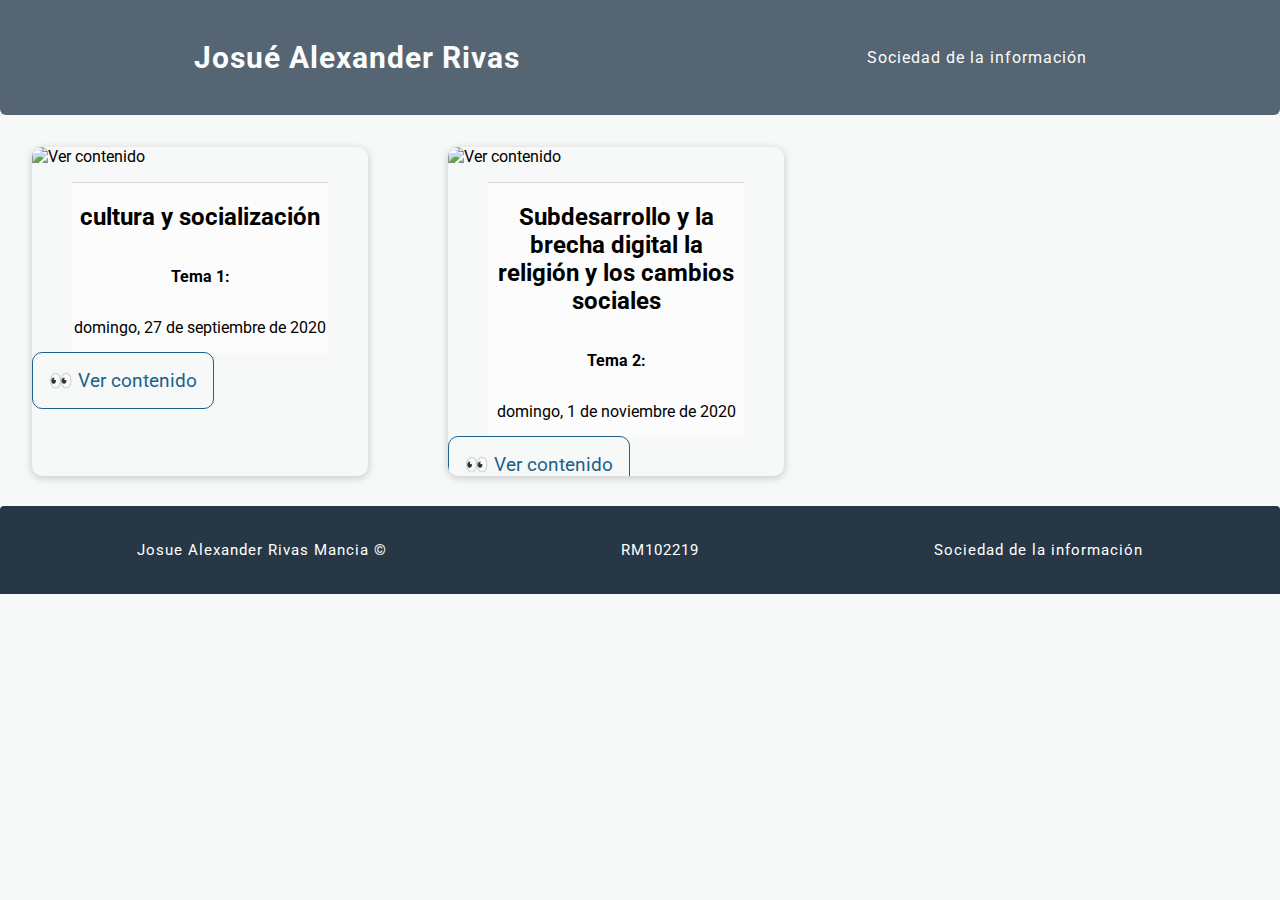
==== index.html @ af8e4d9a "blog v2" ====
<!DOCTYPE html>
<html lang="en">

<head>
    <meta charset="UTF-8">
    <meta name="viewport" content="width=device-width, initial-scale=1.0">
    <title>Blog - Josue Rivas</title>
    <link rel="stylesheet" href="css/normalize.css">
    <link rel="stylesheet" href="css/styles.css">
</head>

<body>
    <header>
        <h1>Josué Alexander Rivas</h1>
        <p>Sociedad de la información</p>
    </header>

    <main class="card-container">
        <!--Tema 1-->
        <div class="card">
            <img src="img/img_1/cultura.jpg" alt="Ver contenido">
            <figure class="section">
                <h2>cultura y socialización</h2>
                <p><strong>Tema 1:</strong></p>
                <p>domingo, 27 de septiembre de 2020</p>
            </figure>
            <a href="src/Tema_1/pag_1.html" type="button">👀 Ver contenido</a>
        </div>
        <!--Tema 2-->
        <div class="card">
            <img src="img/img_2/brecha_digital.png" alt="Ver contenido">
            <figure class="section">
                <h2>Subdesarrollo y la brecha digital la religión y los cambios sociales</h2>
                <p><strong>Tema 2:</strong></p>
                <p>domingo, 1 de noviembre de 2020</p>
            </figure>
            <a href="src/tema_2/2pag_1.html" type="button">👀 Ver contenido</a>
        </div>
    </main>

    <footer>
        <p>Josue Alexander Rivas Mancia &copy</p>
        <p>RM102219</p>
        <P>Sociedad de la información</P>
    </footer>
</body>

</html>
---- css/styles.css ----
@import url('https://fonts.googleapis.com/css?family=Roboto&display=swap');

* {
  box-sizing: border-box;
}

body {
  background-color: #f7f9f9;
  color: #000000;
  font-family: 'Roboto', sans-serif;
  /*min-width: 150vh;*/
  margin: 0;
}

header {
  display: flex;
  align-items: center;
  color: #fbfcfc;
  justify-content: space-around;
  background-color: #566573;
  width: 100%;
  margin: 0;
  border-bottom-left-radius: 6px;
  border-bottom-right-radius: 6px;
  padding: 20px;
  font-size: 15px;
  letter-spacing: 1px;
}

header p {
  display: flex;
  font-size: 16px;
}

.card-container {
  display: grid;
  grid-template-columns: repeat(2, 21rem);
  justify-content: start;
  gap: 80px;
}

.card {
  margin-top: 2rem;
  margin-left: 2rem;
  margin-right: 2rem;
  width: 100%;
  box-shadow: 0 2px 9px rgba(0, 0, 0, 0.2);
  border-radius: 10px;
  overflow: hidden;
}

.section {
  background-color: #fcfcfc;
  border-top: 0.2px solid rgba(213, 216, 220, 0.9);
  display: flex;
  flex-direction: column;
  align-items: center;
  padding-left: 4.rem;
  padding-right: 4.rem;
  text-align: center;
}

img {
  width: 100%;
  height: 47.6%;
}

a {
  background-color: transparent;
  border:1px solid #1e608b;
  color: #1e608b;
  text-decoration:none;
  padding: 1rem;
  width: inherit;
  font-size: 19px;
  text-align: center;
  border-radius: 10px;
}

a:hover {
  background-color: #1e608b;
  color: white;
  transition: all 300ms ease;
}

footer {
  background-color: #273746;
  display: flex;
  align-items: center;
  justify-content: space-around;
  width: 100%;
  margin-top: 30px;
  border-top-left-radius: 4px;
  border-top-right-radius: 4px;
  color: white;
  padding: 20px;
  font-size: 15px;
  letter-spacing: 1px;
}
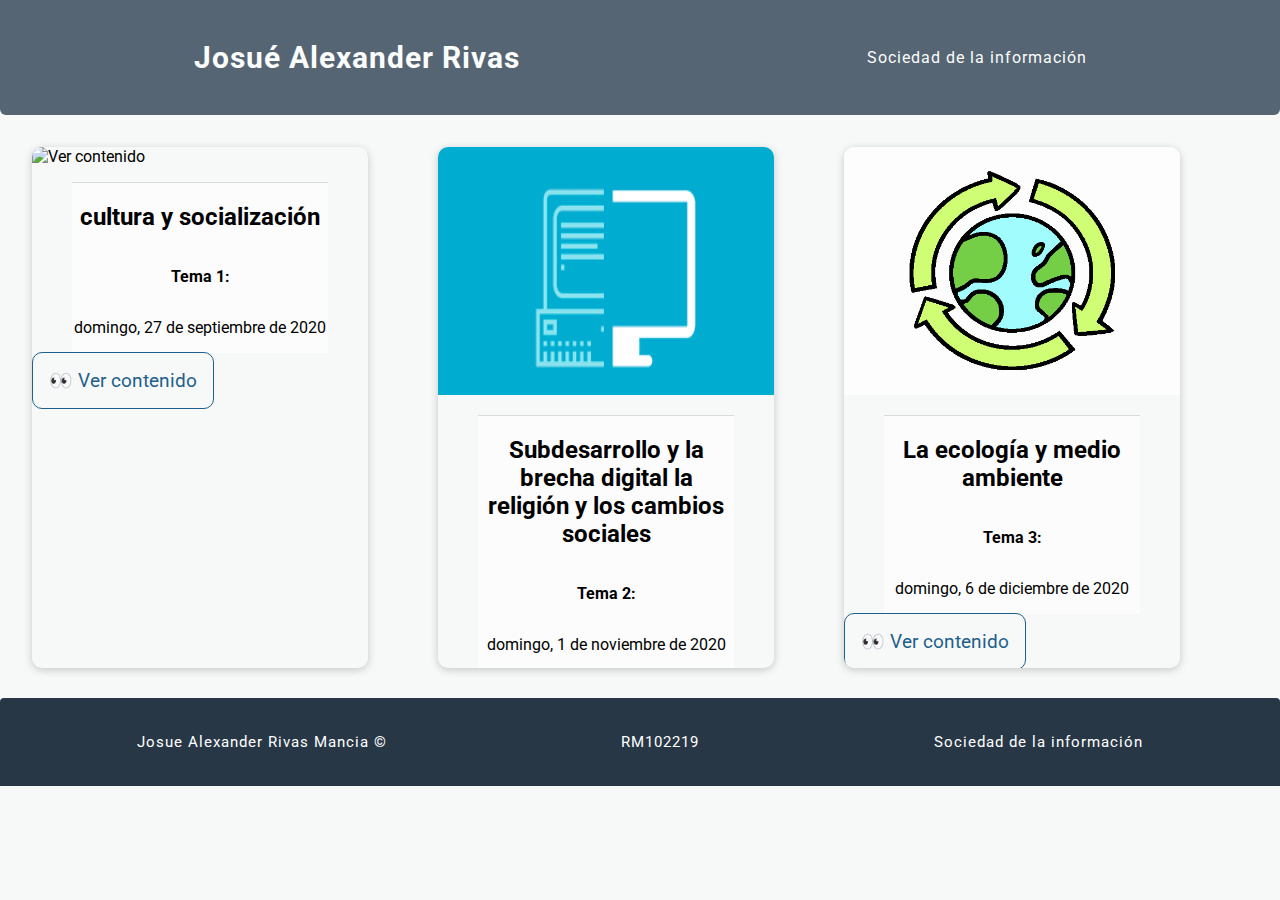
==== commit c95782bc: "finish blog, article n3 and end" ====
--- a/index.html
+++ b/index.html
@@ -36,6 +36,16 @@
             </figure>
             <a href="src/tema_2/2pag_1.html" type="button">👀 Ver contenido</a>
         </div>
+        <!--Tema 3-->
+        <div class="card">
+            <img src="img/img_3/ecologia-mundial.jpg" alt="Ver contenido">
+            <figure class="section">
+                <h2>La ecología y medio ambiente</h2>
+                <p><strong>Tema 3:</strong></p>
+                <p>domingo, 6 de diciembre de 2020</p>
+            </figure>
+            <a href="src/tema_3/3pag_1.html" type="button">👀 Ver contenido</a>
+        </div>
     </main>
 
     <footer>
--- a/css/styles.css
+++ b/css/styles.css
@@ -34,9 +34,9 @@
 
 .card-container {
   display: grid;
-  grid-template-columns: repeat(2, 21rem);
+  grid-template-columns: repeat(3, 21rem);
   justify-content: start;
-  gap: 80px;
+  gap: 70px;
 }
 
 .card {
@@ -55,8 +55,8 @@
   display: flex;
   flex-direction: column;
   align-items: center;
-  padding-left: 4.rem;
-  padding-right: 4.rem;
+  /* padding-left: 4rem;
+  padding-right: 4rem; */
   text-align: center;
 }
 
@@ -67,9 +67,9 @@
 
 a {
   background-color: transparent;
-  border:1px solid #1e608b;
+  border: 1px solid #1e608b;
   color: #1e608b;
-  text-decoration:none;
+  text-decoration: none;
   padding: 1rem;
   width: inherit;
   font-size: 19px;
